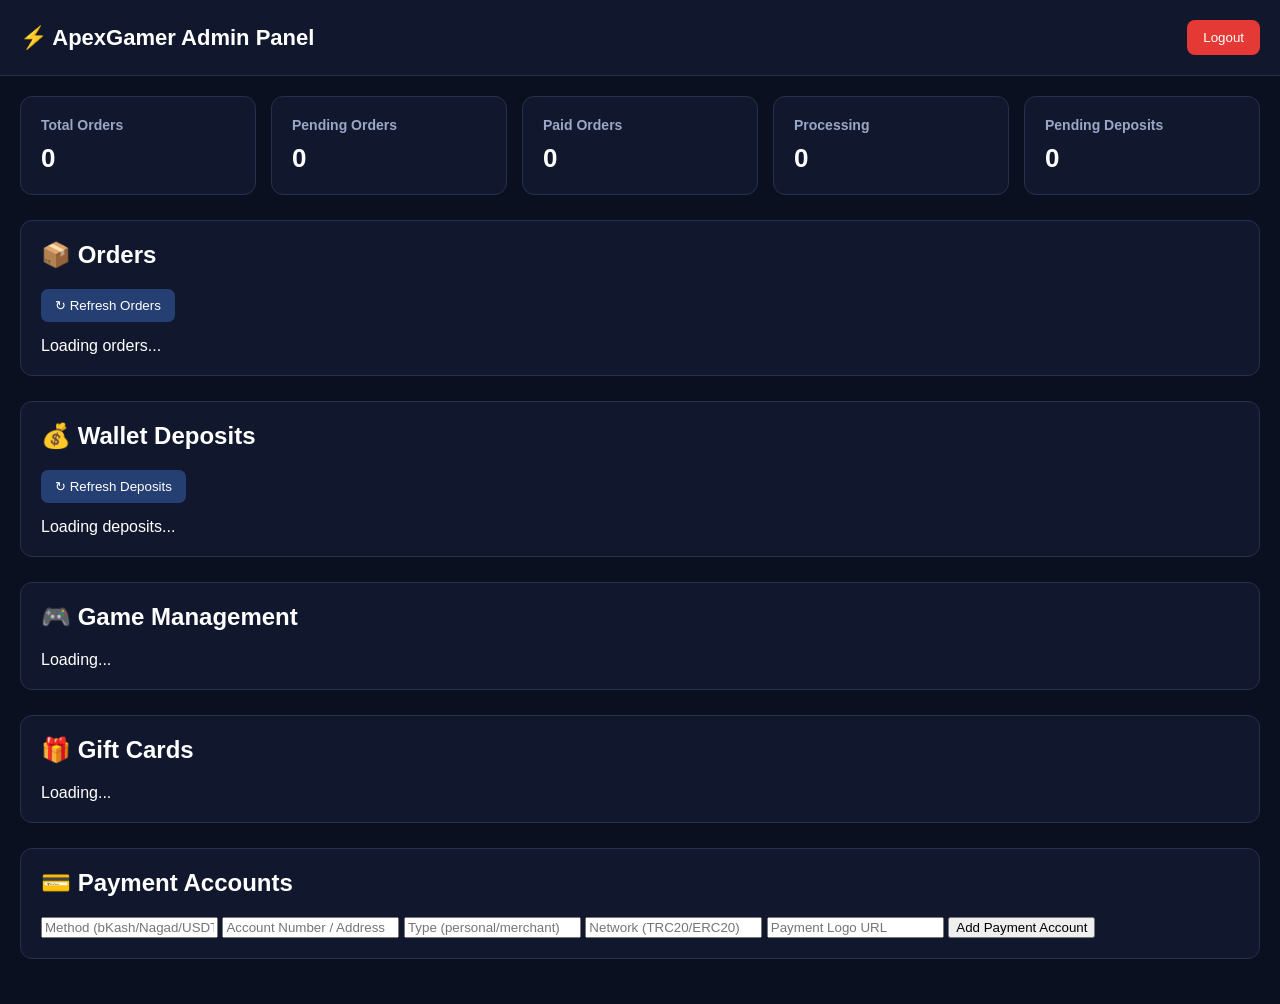
==== frontend/admin.html @ 22fb0957 "Initial commit: ApexGamer clean version" ====
<!DOCTYPE html>
<html lang="en">
<head>
    <meta name="robots" content="noindex, nofollow">
    <meta charset="UTF-8">
    <meta
        name="viewport"
        content="width=device-width, initial-scale=1.0"
    >

    <title>ApexGamer Admin Panel</title>

    <link rel="stylesheet" href="/style.css">

    <style>
        body {
            margin: 0;
            font-family: Arial, sans-serif;
            background: #0b1020;
            color: #ffffff;
        }

        .admin-header {
            padding: 20px;
            background: #11182d;
            border-bottom: 1px solid #26304d;
            display: flex;
            justify-content: space-between;
            align-items: center;
        }

        .admin-header h1 {
            margin: 0;
            font-size: 22px;
        }

        .logout-btn {
            border: 0;
            padding: 10px 16px;
            border-radius: 8px;
            cursor: pointer;
            background: #e53935;
            color: white;
        }

        .admin-container {
            padding: 20px;
            max-width: 1400px;
            margin: auto;
        }

        .admin-stats {
            display: grid;
            grid-template-columns:
                repeat(auto-fit, minmax(180px, 1fr));
            gap: 15px;
            margin-bottom: 25px;
        }

        .stat-card {
            background: #11182d;
            border: 1px solid #26304d;
            border-radius: 12px;
            padding: 20px;
        }

        .stat-card h3 {
            margin: 0 0 10px;
            font-size: 14px;
            color: #9aa7c7;
        }

        .stat-card strong {
            font-size: 26px;
        }

        .admin-section {
            background: #11182d;
            border: 1px solid #26304d;
            border-radius: 12px;
            padding: 20px;
            margin-bottom: 25px;
            overflow-x: auto;
        }

        .admin-section h2 {
            margin-top: 0;
        }

        table {
            width: 100%;
            border-collapse: collapse;
            min-width: 900px;
        }

        th,
        td {
            padding: 12px;
            border-bottom: 1px solid #26304d;
            text-align: left;
            white-space: nowrap;
        }

        th {
            color: #9aa7c7;
            font-size: 13px;
        }

        .status {
            display: inline-block;
            padding: 5px 9px;
            border-radius: 6px;
            font-size: 12px;
        }

        .status-paid,
        .status-approved {
            background: #123d2a;
            color: #5ee6a8;
        }

        .status-pending {
            background: #463512;
            color: #ffd166;
        }

        .status-processing {
            background: #162f52;
            color: #66b3ff;
        }

        .status-failed {
            background: #451b1b;
            color: #ff7777;
        }

        .approve-btn {
            border: 0;
            padding: 7px 12px;
            border-radius: 6px;
            cursor: pointer;
            background: #1f9d68;
            color: white;
        }

        .approve-btn:disabled {
            opacity: 0.5;
            cursor: not-allowed;
        }

        .refresh-btn {
            border: 0;
            padding: 9px 14px;
            border-radius: 7px;
            cursor: pointer;
            background: #263f72;
            color: white;
            margin-bottom: 15px;
        }

        .message {
            padding: 12px;
            border-radius: 8px;
            margin-bottom: 15px;
            display: none;
        }

        .empty {
            color: #9aa7c7;
            padding: 20px 0;
        }
    </style>

<style>
.order-group {
    background: #0d1428;
    border: 1px solid #26304d;
    border-radius: 14px;
    margin: 0 0 22px 0;
    overflow: hidden;
}

.order-group-title {
    display: flex;
    align-items: center;
    justify-content: space-between;
    padding: 16px 18px;
    background: #151e36;
    border-bottom: 1px solid #26304d;
    font-size: 18px;
}

.order-group-icon {
    margin-right: 8px;
}

.order-count {
    min-width: 32px;
    height: 28px;
    padding: 0 10px;
    display: flex;
    align-items: center;
    justify-content: center;
    background: #263f72;
    border-radius: 20px;
    font-size: 13px;
    font-weight: bold;
}

.order-table-wrap {
    overflow-x: auto;
}

.order-table-wrap table {
    margin: 0;
}

.order-empty {
    padding: 28px;
    text-align: center;
    color: #7f8ba8;
}

.original-orders .order-group-title {
    border-left: 4px solid #ffb020;
}

.processing-orders .order-group-title {
    border-left: 4px solid #2196f3;
}

.completed-orders .order-group-title {
    border-left: 4px solid #20c997;
}

.failed-orders .order-group-title {
    border-left: 4px solid #ff5252;
}

.order-actions {
    min-width: 230px;
}

.order-actions button {
    margin: 2px;
}

.complete-btn {
    background: #08a875 !important;
}

.failed-btn {
    background: #dc3545 !important;
}

@media (max-width: 768px) {
    .admin-container {
        padding: 10px;
    }

    .admin-header {
        padding: 14px;
    }

    .admin-header h1 {
        font-size: 18px;
    }

    .admin-section {
        padding: 10px;
    }

    .order-group-title {
        padding: 14px;
        font-size: 16px;
    }
}
</style>


<style>
/* ===== ORDER GROUP MOBILE FIX ===== */

.order-group {
    width: 100%;
    box-sizing: border-box;
}

.order-table-wrap {
    width: 100%;
    overflow-x: auto;
    overflow-y: hidden;
    -webkit-overflow-scrolling: touch;
}

.order-table-wrap table {
    width: max-content;
    min-width: 1100px;
    border-collapse: collapse;
}

.order-table-wrap th,
.order-table-wrap td {
    white-space: nowrap;
}

.order-actions {
    min-width: 250px;
    white-space: nowrap;
}

.order-actions button {
    display: inline-block;
    white-space: nowrap;
}

@media (max-width: 768px) {

    .order-group {
        margin-bottom: 16px;
        border-radius: 12px;
    }

    .order-group-title {
        position: sticky;
        left: 0;
        padding: 13px 14px;
        font-size: 16px;
    }

    .order-table-wrap {
        overflow-x: auto;
        max-width: 100%;
    }

    .order-table-wrap table {
        min-width: 1100px;
    }

    .order-table-wrap th,
    .order-table-wrap td {
        padding: 10px 12px;
        font-size: 13px;
    }

    .order-actions {
        min-width: 250px;
    }

    .order-actions button {
        padding: 8px 12px;
        font-size: 13px;
    }
}
</style>

    <link rel="stylesheet" href="/admin-mobile.css?v=20261012">
</head>

<body>

<header class="admin-header">

    <h1>⚡ ApexGamer Admin Panel</h1>

    <button
        class="logout-btn"
        onclick="logout()"
    >
        Logout
    </button>

</header>


<main class="admin-container">

    <div
        id="adminMessage"
        class="message"
    ></div>


    <section class="admin-stats">

        <div class="stat-card">
            <h3>Total Orders</h3>
            <strong id="totalOrders">0</strong>
        </div>

        <div class="stat-card">
            <h3>Pending Orders</h3>
            <strong id="pendingOrders">0</strong>
        </div>

        <div class="stat-card">
            <h3>Paid Orders</h3>
            <strong id="paidOrders">0</strong>
        </div>

        <div class="stat-card">
            <h3>Processing</h3>
            <strong id="processingOrders">0</strong>
        </div>

        <div class="stat-card">
            <h3>Pending Deposits</h3>
            <strong id="pendingDeposits">0</strong>
        </div>

    </section>


    <section class="admin-section">

        <h2>📦 Orders</h2>

        <button
            class="refresh-btn"
            onclick="loadOrders()"
        >
            ↻ Refresh Orders
        </button>
        
        <div id="ordersContainer">
    Loading orders...
</div>
     
    </section>    

    <section class="admin-section">

    <h2>💰 Wallet Deposits</h2>

    <button
        class="refresh-btn"
        onclick="loadDeposits()"
    >
        ↻ Refresh Deposits
    </button>

        <div id="depositsContainer">
            Loading deposits...
        </div>

    </section>

    <section class="admin-section">
<h2>🎮 Game Management</h2>
<div id="gameManager">Loading...</div>
</section>

<section class="admin-section">
<h2>🎁 Gift Cards</h2>
<div id="giftManager">Loading...</div>
</section>

<section class="admin-section">

<h2>💳 Payment Accounts</h2>

<div id="paymentMessage"></div>

<input id="paymentMethod" placeholder="Method (bKash/Nagad/USDT)">
<input id="paymentNumber" placeholder="Account Number / Address">
<input id="paymentType" placeholder="Type (personal/merchant)">
<input id="paymentNetwork" placeholder="Network (TRC20/ERC20)">
<input
    id="paymentImage"
    placeholder="Payment Logo URL"
/>
<button onclick="addPaymentAccount()">
Add Payment Account
</button>

<div id="paymentAccounts"></div>
</section>




</main>


<script src="/admin.js?v=20261004b"></script>

<script src="/admin-mobile.js?v=1"></script>
<script src="/admin-payment-edit.js?v=2"></script>

<script src="/admin-games.js?v=12"></script>
<script src="/admin-gifts.js?v=2"></script>
<script src="/admin-contact.js?v=2"></script>
<script src="/admin-password.js?v=1"></script>
<script src="/admin-email.js?v=1"></script>
</body>
</html>
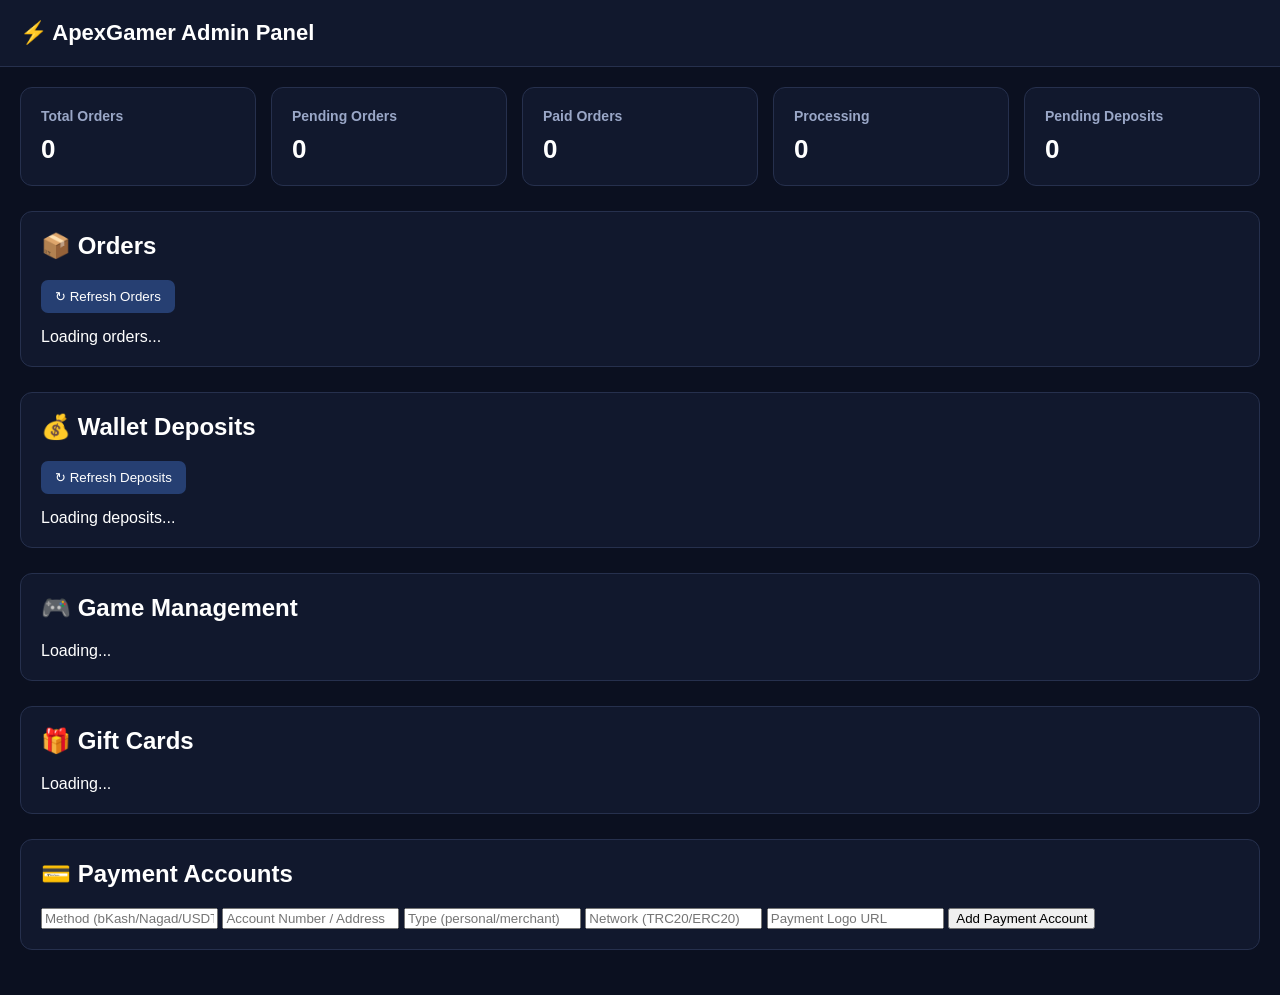
==== commit 4168baee: "Remove logout button from admin panel Removed the logout button from the admin header." ====
--- a/frontend/admin.html
+++ b/frontend/admin.html
@@ -363,15 +363,7 @@
 
     <h1>⚡ ApexGamer Admin Panel</h1>
 
-    <button
-        class="logout-btn"
-        onclick="logout()"
-    >
-        Logout
-    </button>
-
 </header>
-
 
 <main class="admin-container">
 
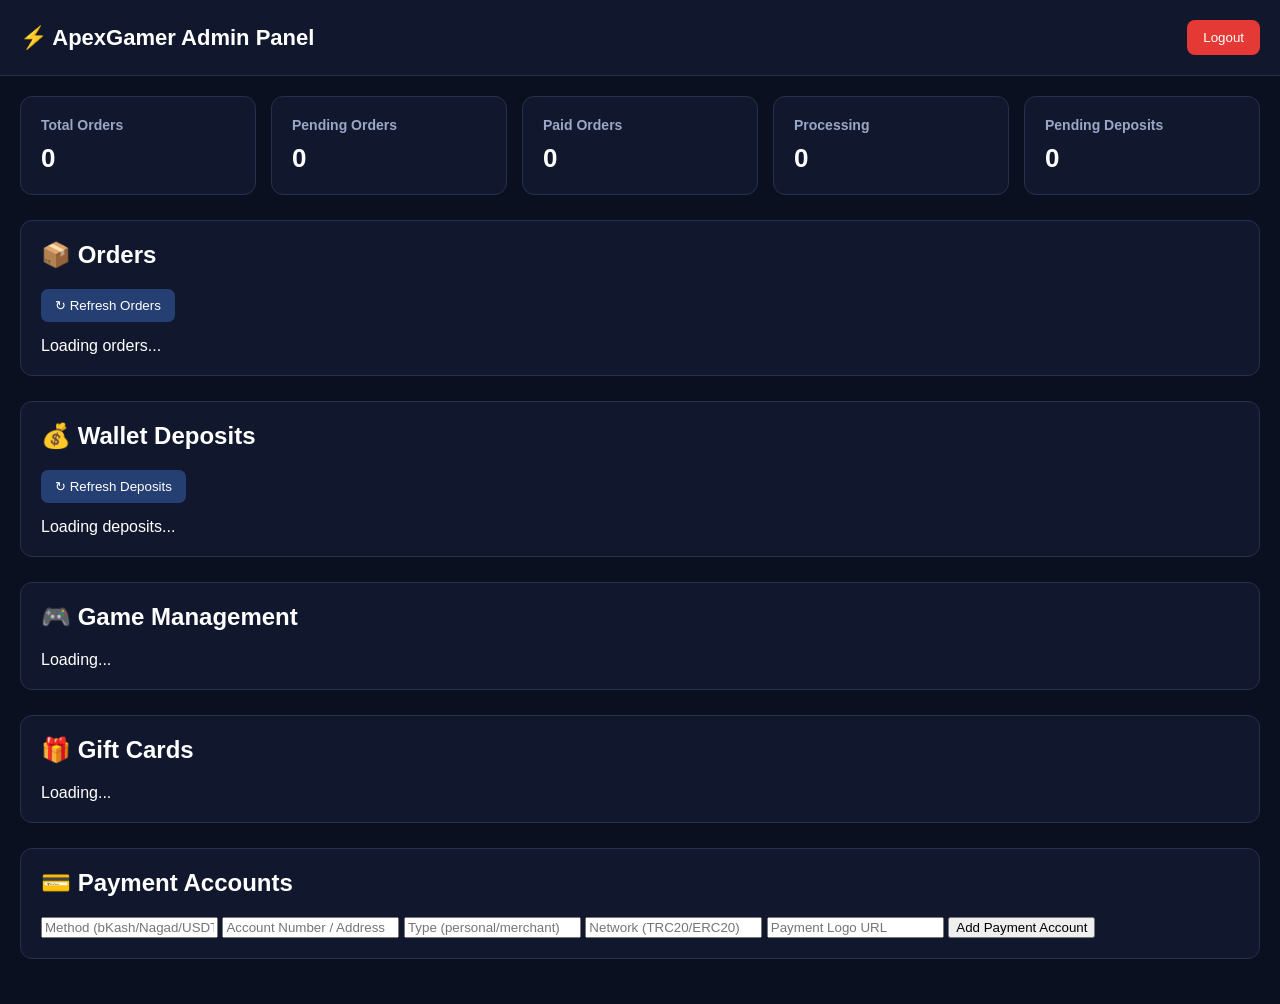
==== commit 799a7b0d: "Update admin.html" ====
--- a/frontend/admin.html
+++ b/frontend/admin.html
@@ -362,7 +362,12 @@
 <header class="admin-header">
 
     <h1>⚡ ApexGamer Admin Panel</h1>
-
+    <button
+        class="logout-btn"
+        onclick="logout()"
+    >
+        Logout
+    </button>
 </header>
 
 <main class="admin-container">
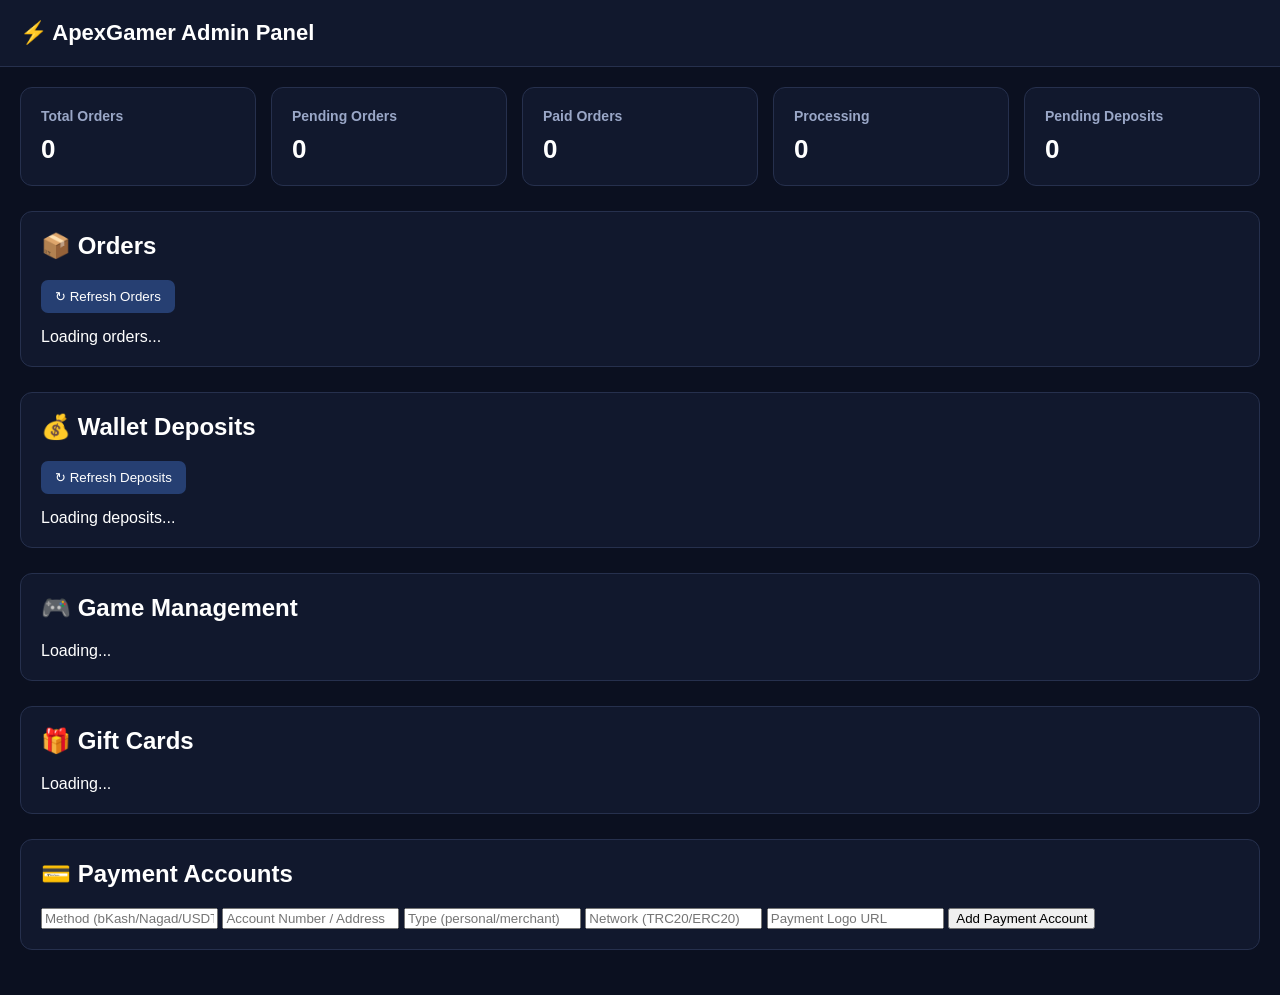
==== commit 89585259: "Update admin.html" ====
--- a/frontend/admin.html
+++ b/frontend/admin.html
@@ -362,12 +362,6 @@
 <header class="admin-header">
 
     <h1>⚡ ApexGamer Admin Panel</h1>
-    <button
-        class="logout-btn"
-        onclick="logout()"
-    >
-        Logout
-    </button>
 </header>
 
 <main class="admin-container">
